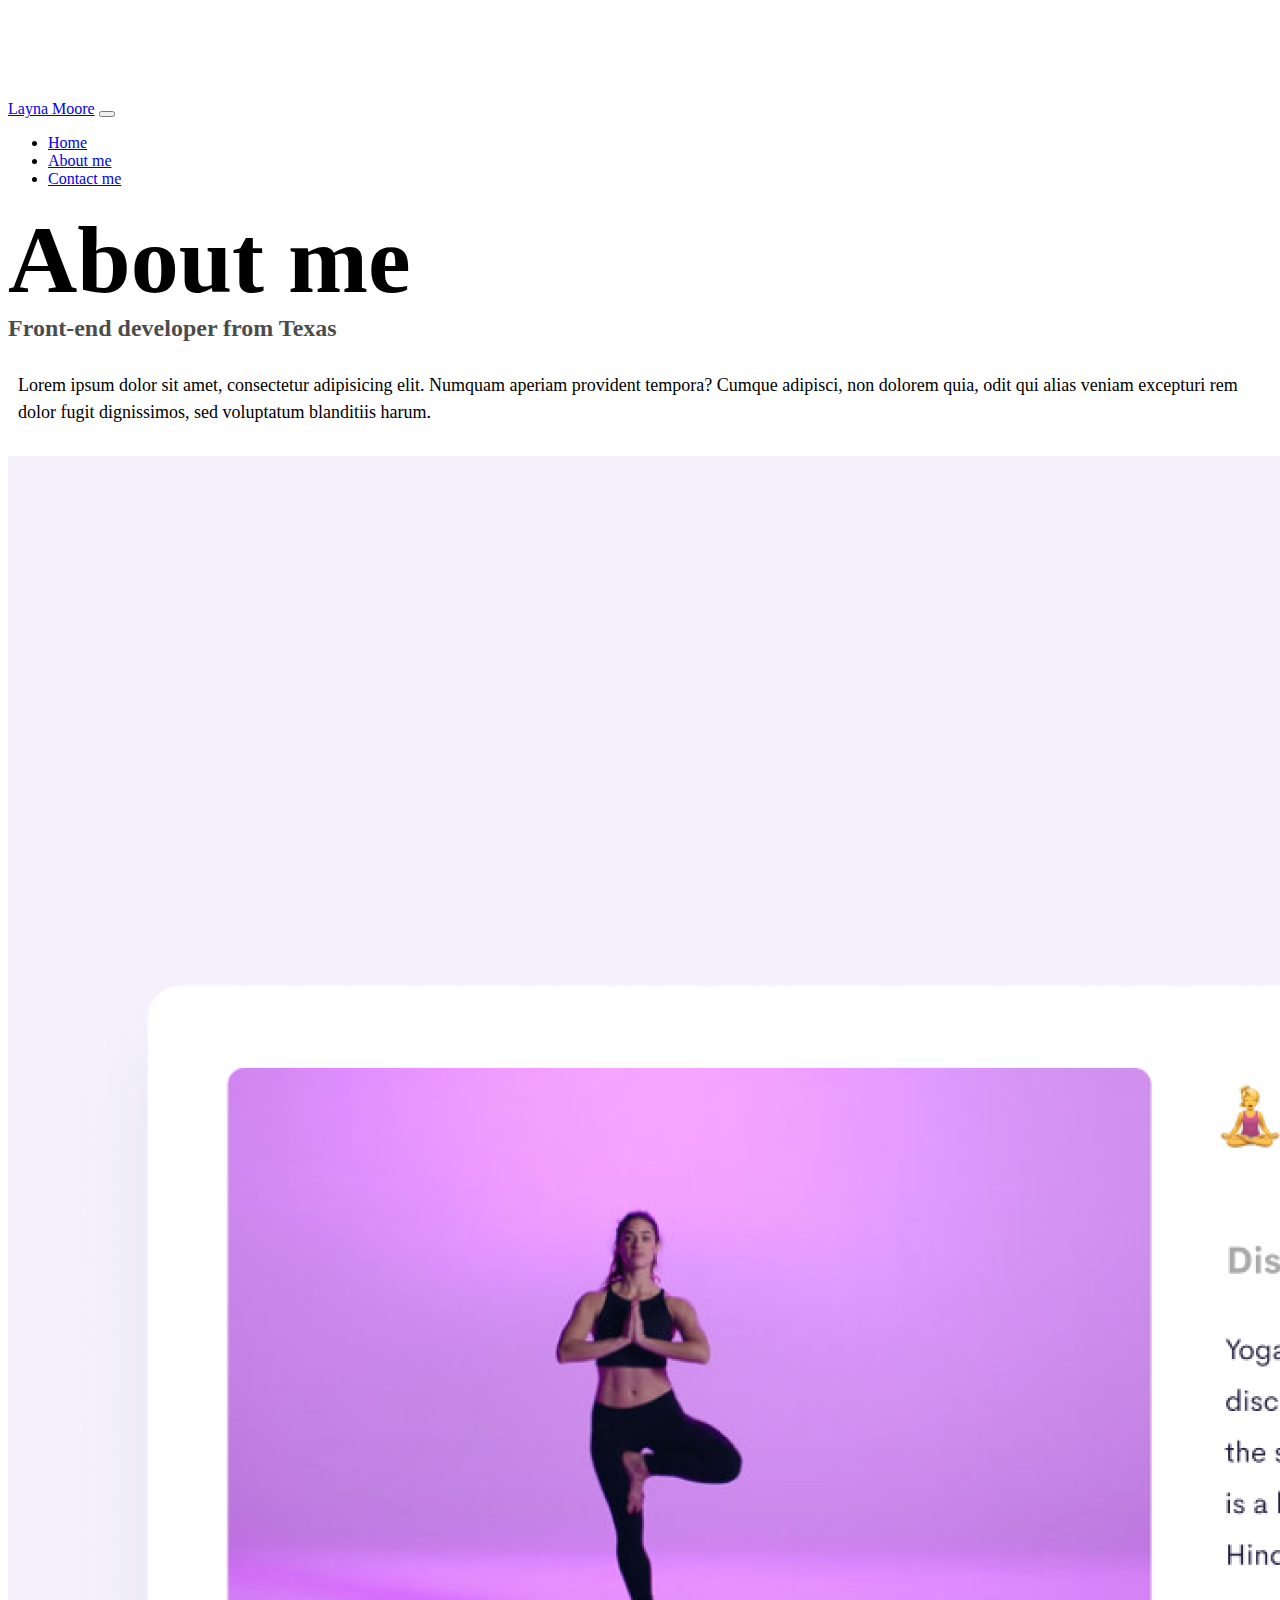
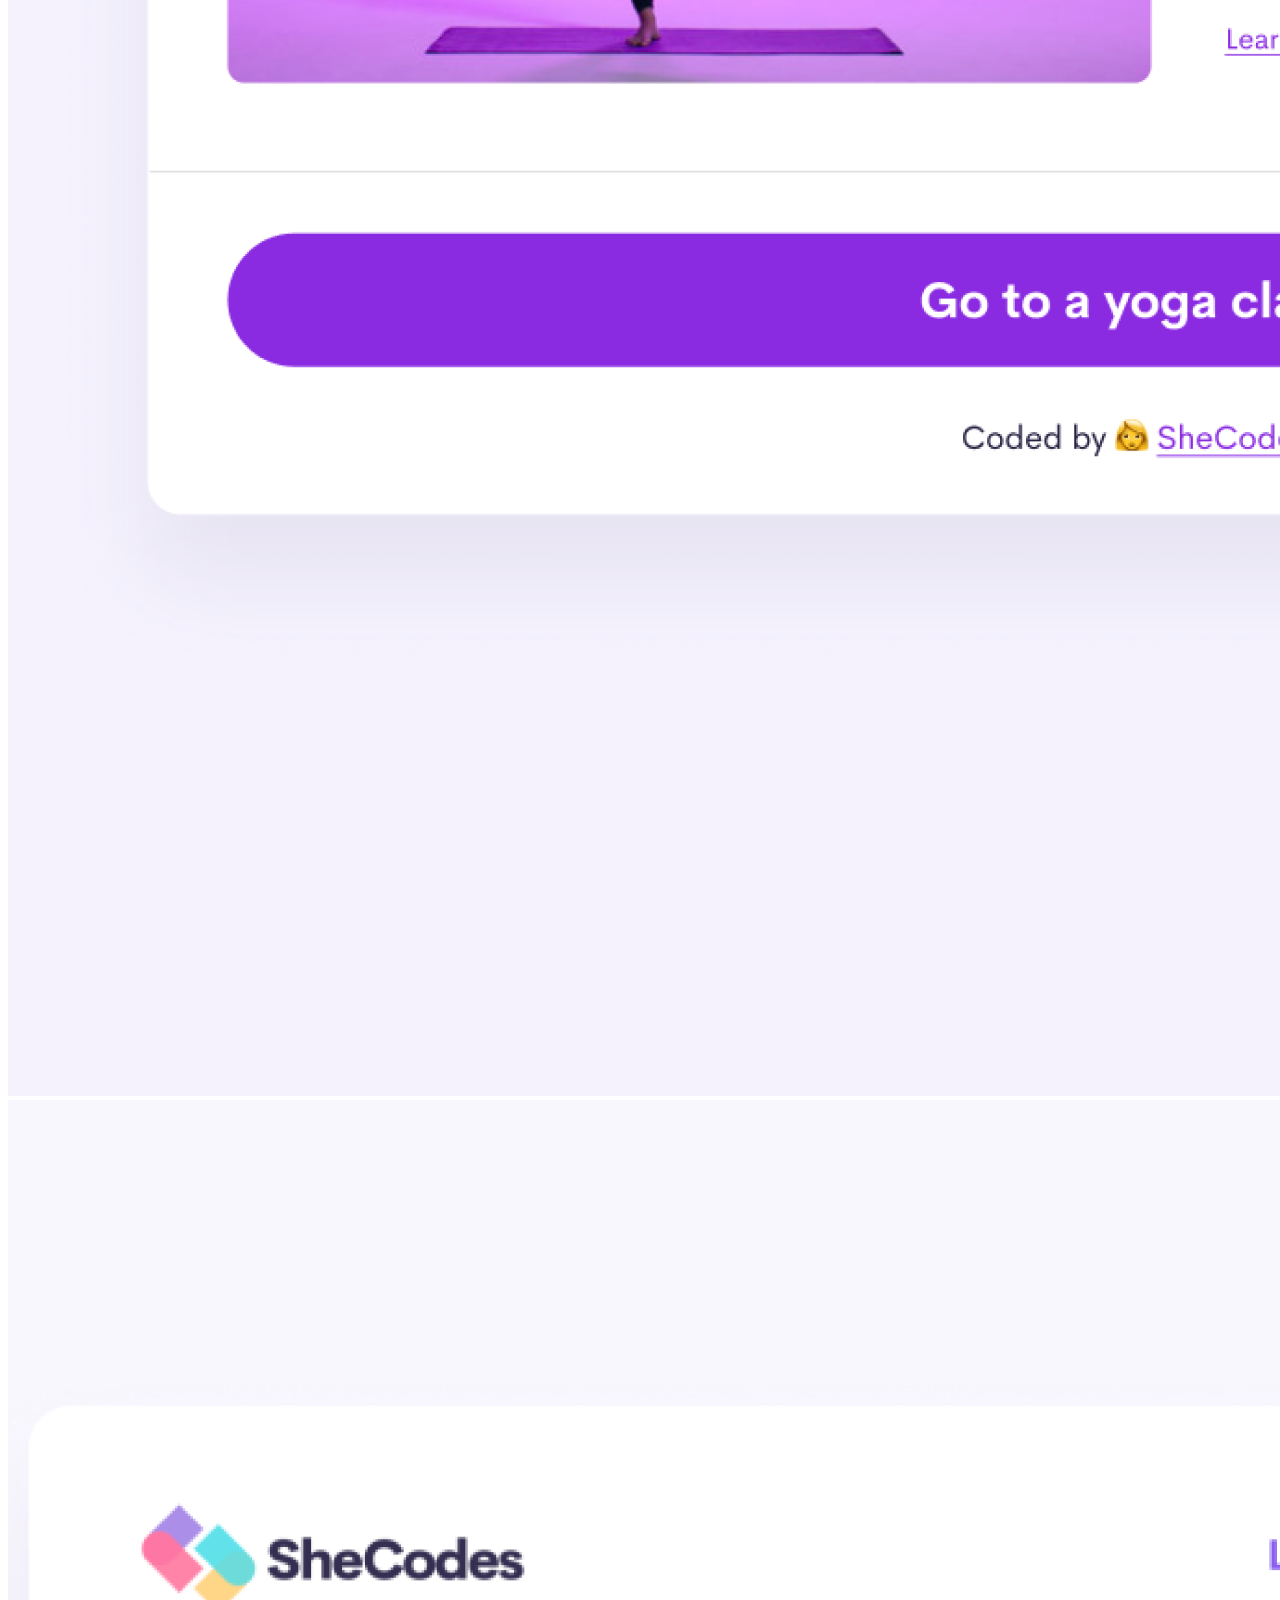
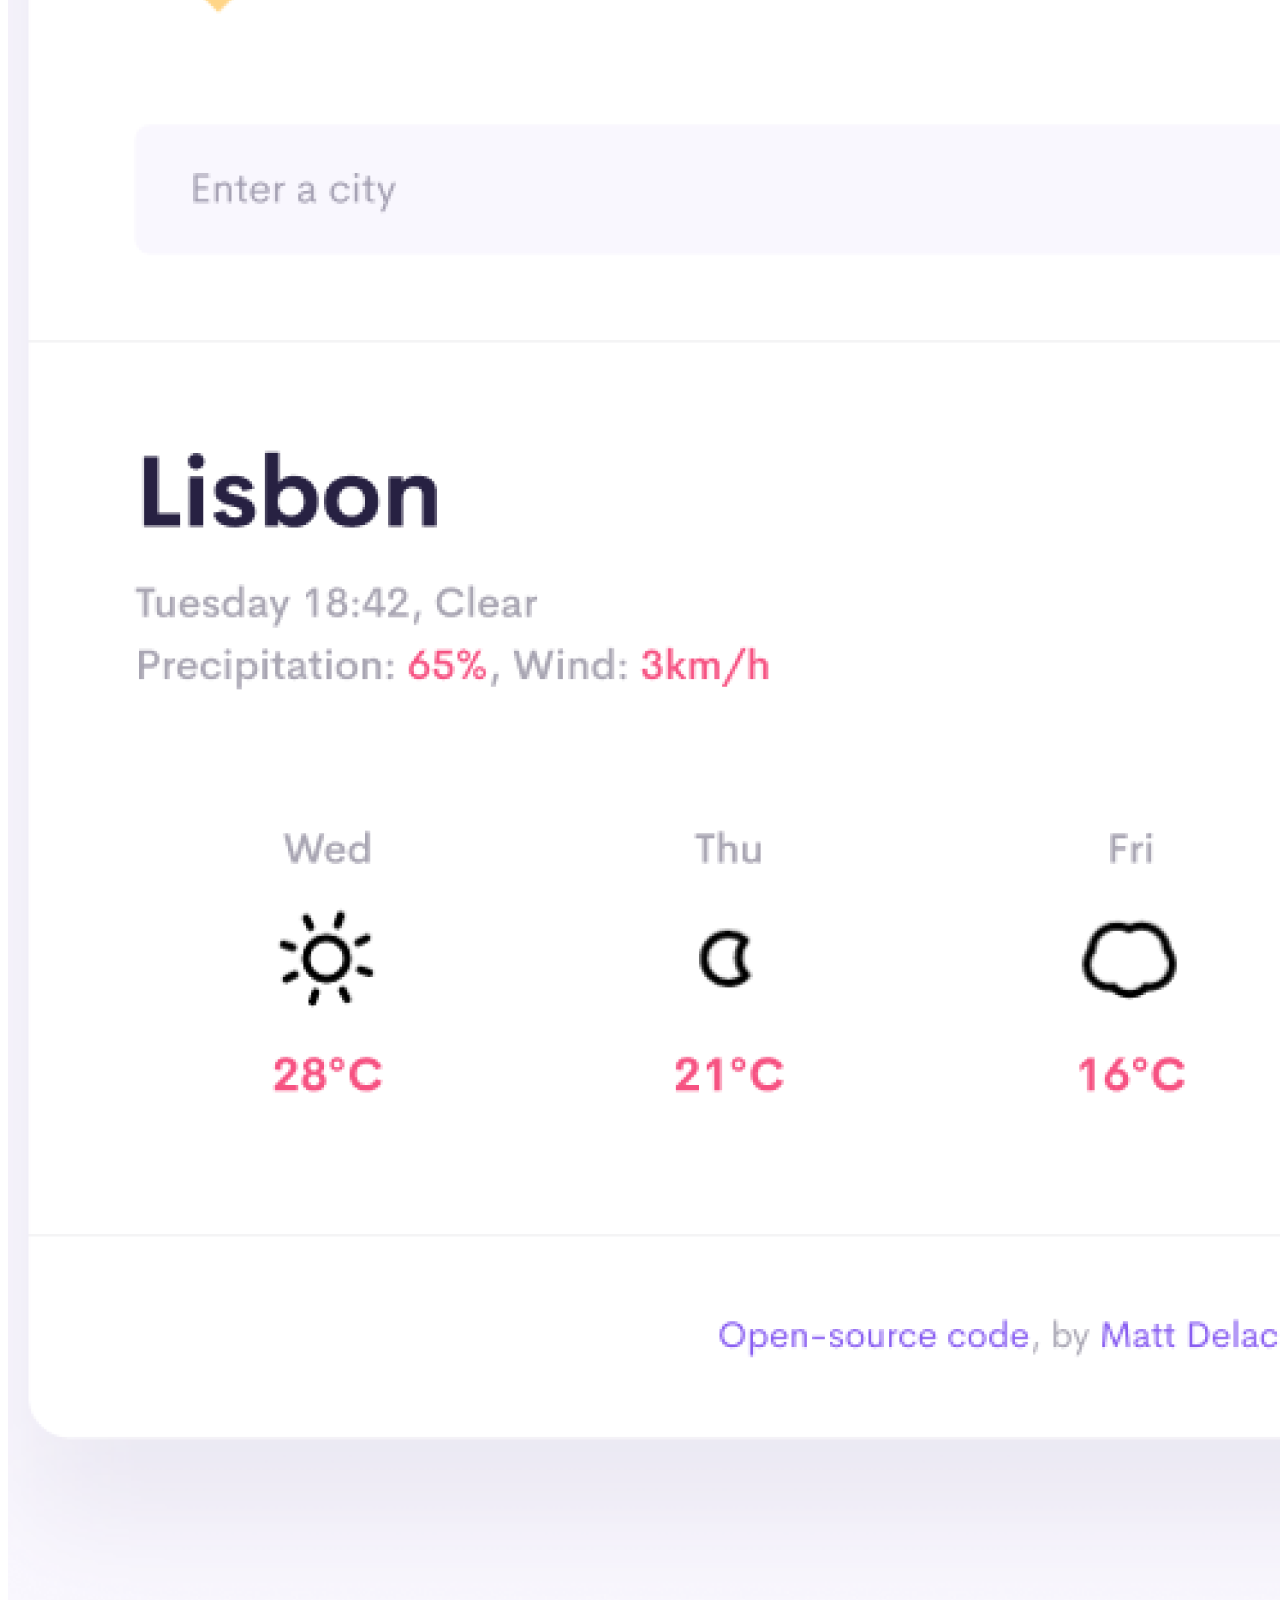
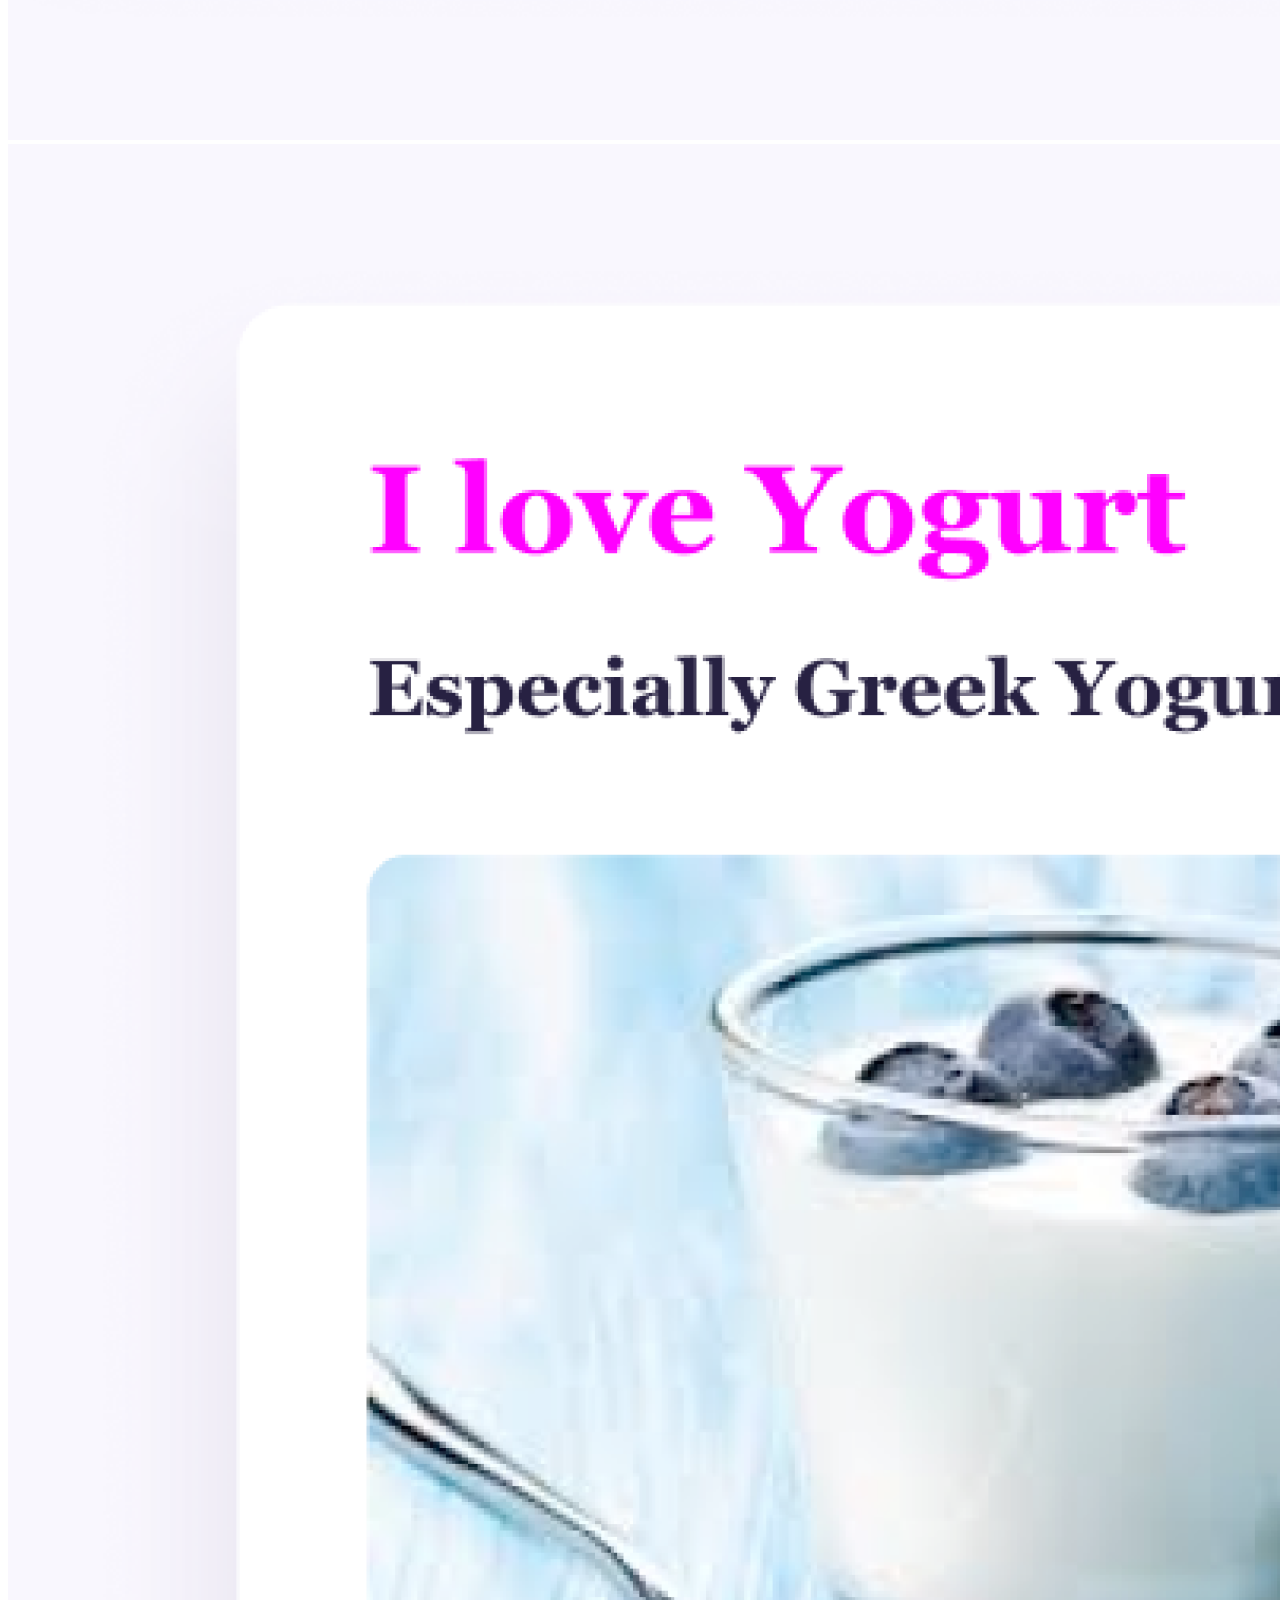
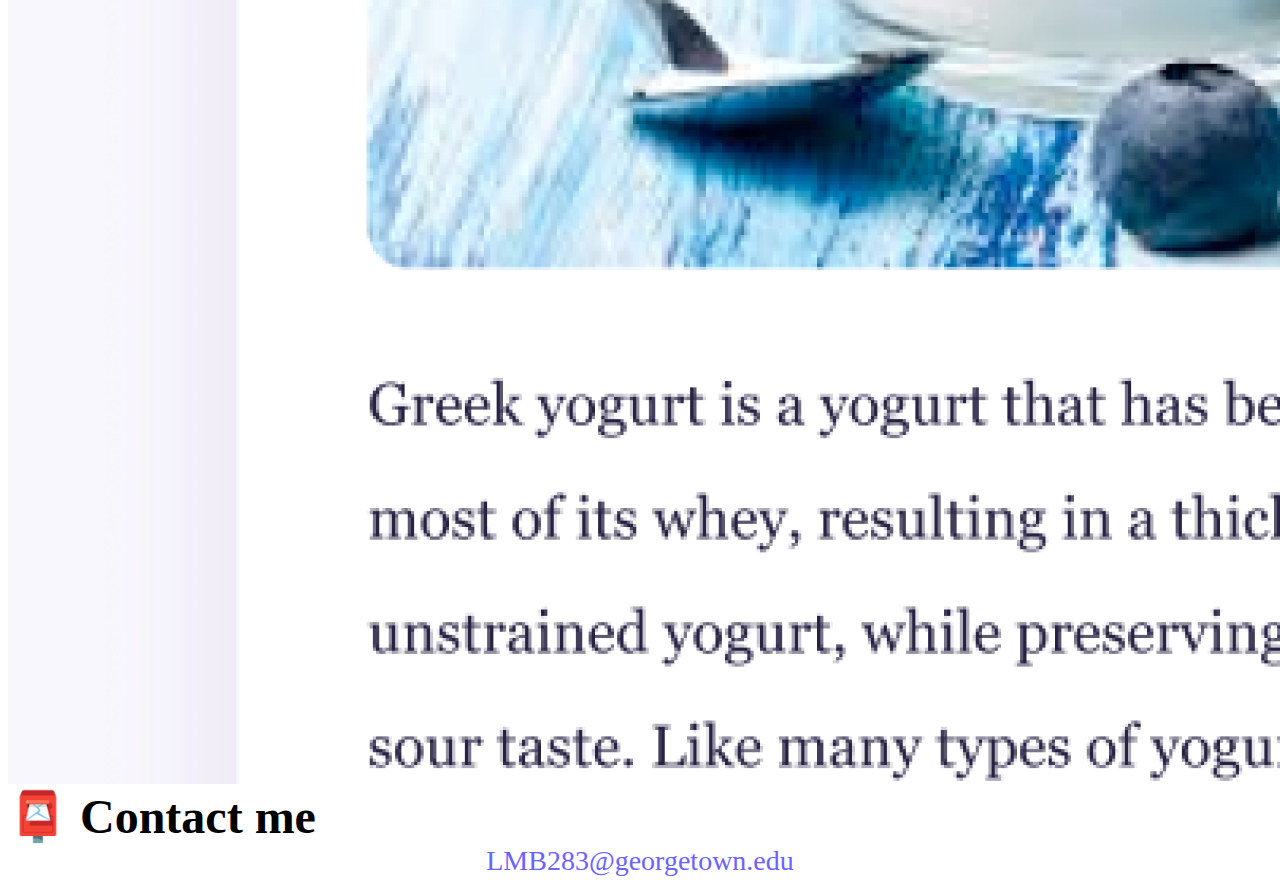
==== about.html @ 7ad5d3bb "Imported index, css, and about me from codesandbox" ====
<!DOCTYPE html>
<html lang="en">
  <head>
    <meta charset="UTF-8" />
    <meta http-equiv="X-UA-Compatible" content="IE=edge" />
    <meta name="viewport" content="width=device-width, initial-scale=1.0" />
    <meta
      name="description"
      content="Layna Moore is a front-end developer based in Texas"
    />
    <link
      href="https://cdn.jsdelivr.net/npm/bootstrap@5.0.0-beta2/dist/css/bootstrap.min.css"
      rel="stylesheet"
      integrity="sha384-BmbxuPwQa2lc/FVzBcNJ7UAyJxM6wuqIj61tLrc4wSX0szH/Ev+nYRRuWlolflfl"
      crossorigin="anonymous"
    />
    <script
      src="https://cdn.jsdelivr.net/npm/bootstrap@5.0.0-beta2/dist/js/bootstrap.bundle.min.js"
      integrity="sha384-b5kHyXgcpbZJO/tY9Ul7kGkf1S0CWuKcCD38l8YkeH8z8QjE0GmW1gYU5S9FOnJ0"
      crossorigin="anonymous"
    ></script>
    <link rel="stylesheet" href="style.css" />
    <title>About Me - Layna Moore</title>
  </head>
  <body>
    <nav class="navbar navbar-expand-lg navbar-light bg-light fixed-top">
      <div class="container">
        <a class="navbar-brand" href="index.html">Layna Moore</a>
        <button
          class="navbar-toggler"
          type="button"
          data-bs-toggle="collapse"
          data-bs-target="#navbarNav"
          aria-controls="navbarNav"
          aria-expanded="false"
          aria-label="Toggle navigation"
        >
          <span class="navbar-toggler-icon"></span>
        </button>
        <div class="collapse navbar-collapse" id="navbarNav">
          <ul class="navbar-nav">
            <li class="nav-item">
              <a class="nav-link" aria-current="page" href="index.html">Home</a>
            </li>
            <li class="nav-item">
              <a class="nav-link active" href="about.html">About me</a>
            </li>
            <li class="nav-item">
              <a class="nav-link" href="about.html#contact">Contact me</a>
            </li>
          </ul>
        </div>
      </div>
    </nav>
    <h1 class="text-center">About me</h1>
    <h3 class="text-center">Front-end developer from Texas</h3>
    <div class="about-paragraphs text-center">
      <p>
        Lorem ipsum dolor sit amet, consectetur adipisicing elit. Numquam
        aperiam provident tempora? Cumque adipisci, non dolorem quia, odit qui
        alias veniam excepturi rem dolor fugit dignissimos, sed voluptatum
        blanditiis harum.
      </p>
    </div>
    <div class="container">
      <div class="row">
        <div class="col-sm-4">
          <img
            src="images/yoga.png"
            class="img-fluid p-2 shadow rounded"
            alt="Yoga Project"
          />
        </div>
        <div class="col-sm-4">
          <img
            src="images/weather.png"
            class="img-fluid p-2 shadow rounded"
            alt="Weather Project"
          />
        </div>
        <div class="col-sm-4">
          <img
            src="images/yogurt.png"
            class="img-fluid p-2 shadow rounded"
            alt="Yogurt Project"
          />
        </div>
      </div>
    </div>
    <div id="contact" class="mt-5">
      <h2 class="text-center">📮 Contact me</h2>
      <a
        href="mailto:lmb283@georgetown.edu"
        class="email-link"
        title="Email Link"
        >LMB283@georgetown.edu</a
      >
    </div>
  </body>
</html>
---- style.css ----
:root {
  --primary-color: #6c63ff;
  --secondary-color: #f5f2fe;
  --box-shadow: 0 5px 10px rgba(0, 0, 0, 0.3);
}

body {
  margin-top: 100px;
}

h1,
h2,
h3 {
  margin: 0;
}

h1 {
  font-size: 96px;
}

h2 {
  font-size: 48px;
}

h3 {
  font-size: 24px;
  opacity: 0.7;
}

p {
  font-size: 18px;
  line-height: 1.5;
}

.navigation-links {
  display: flex;
  margin-top: 40px;
  justify-content: center;
}

.navigation-links a {
  margin: 20px;
}

.primary-link {
  border-radius: 4px;
  padding: 20px 15px;
  text-decoration: none;
  text-transform: capitalize;
  background: var(--primary-color);
  box-shadow: var(--box-shadow);
  color: white;
}

.secondary-link {
  border-radius: 4px;
  padding: 20px 15px;
  text-decoration: none;
  text-transform: capitalize;
  color: var(--primary-color);
  border: 1px solid var(--primary-color);
}

.homepage-link {
  color: var(--primary-color);
  text-align: center;
  display: block;
}

.about-paragraphs {
  margin: 30px 0;
}

.about-paragraphs p {
  margin: 10px;
}

.email-link {
  display: flex;
  justify-content: center;
  color: var(--primary-color);
  font-size: 28px;
  text-decoration: none;
}

.email-link:hover {
  text-decoration: underline;
}
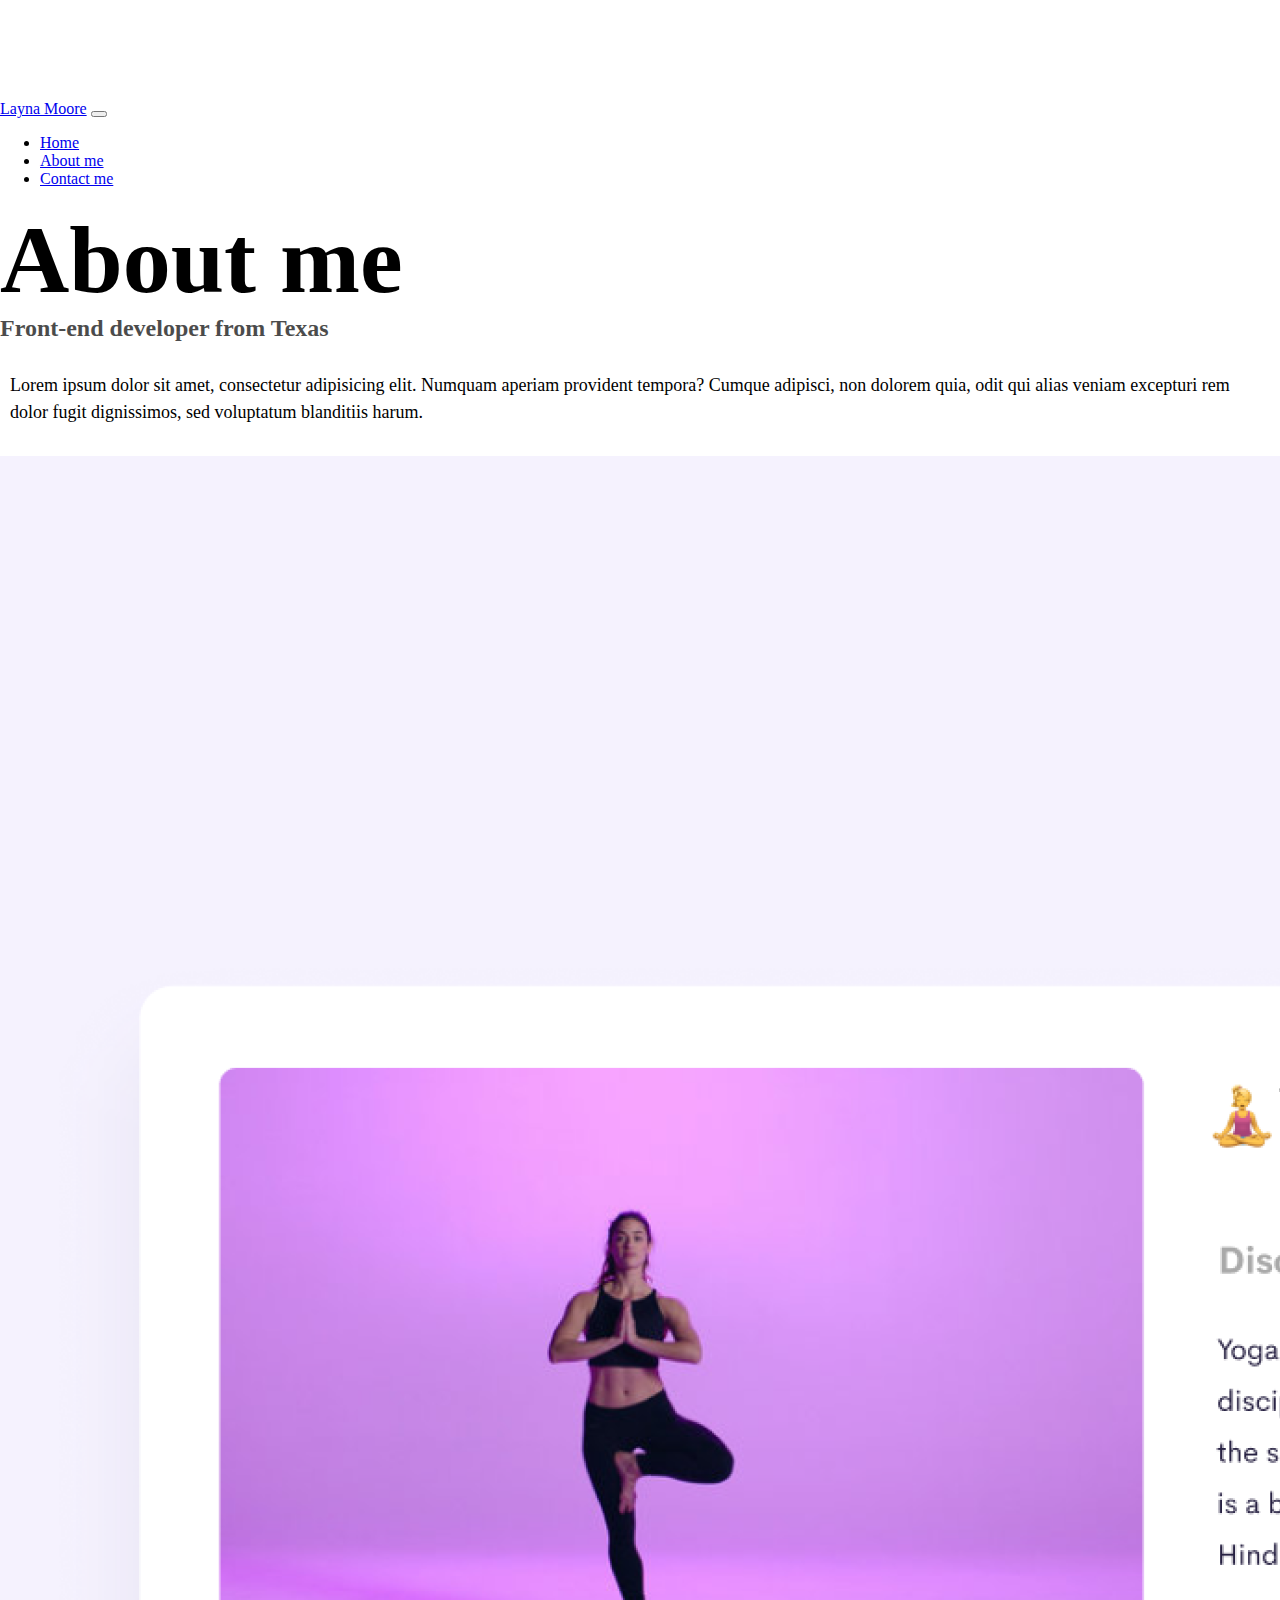
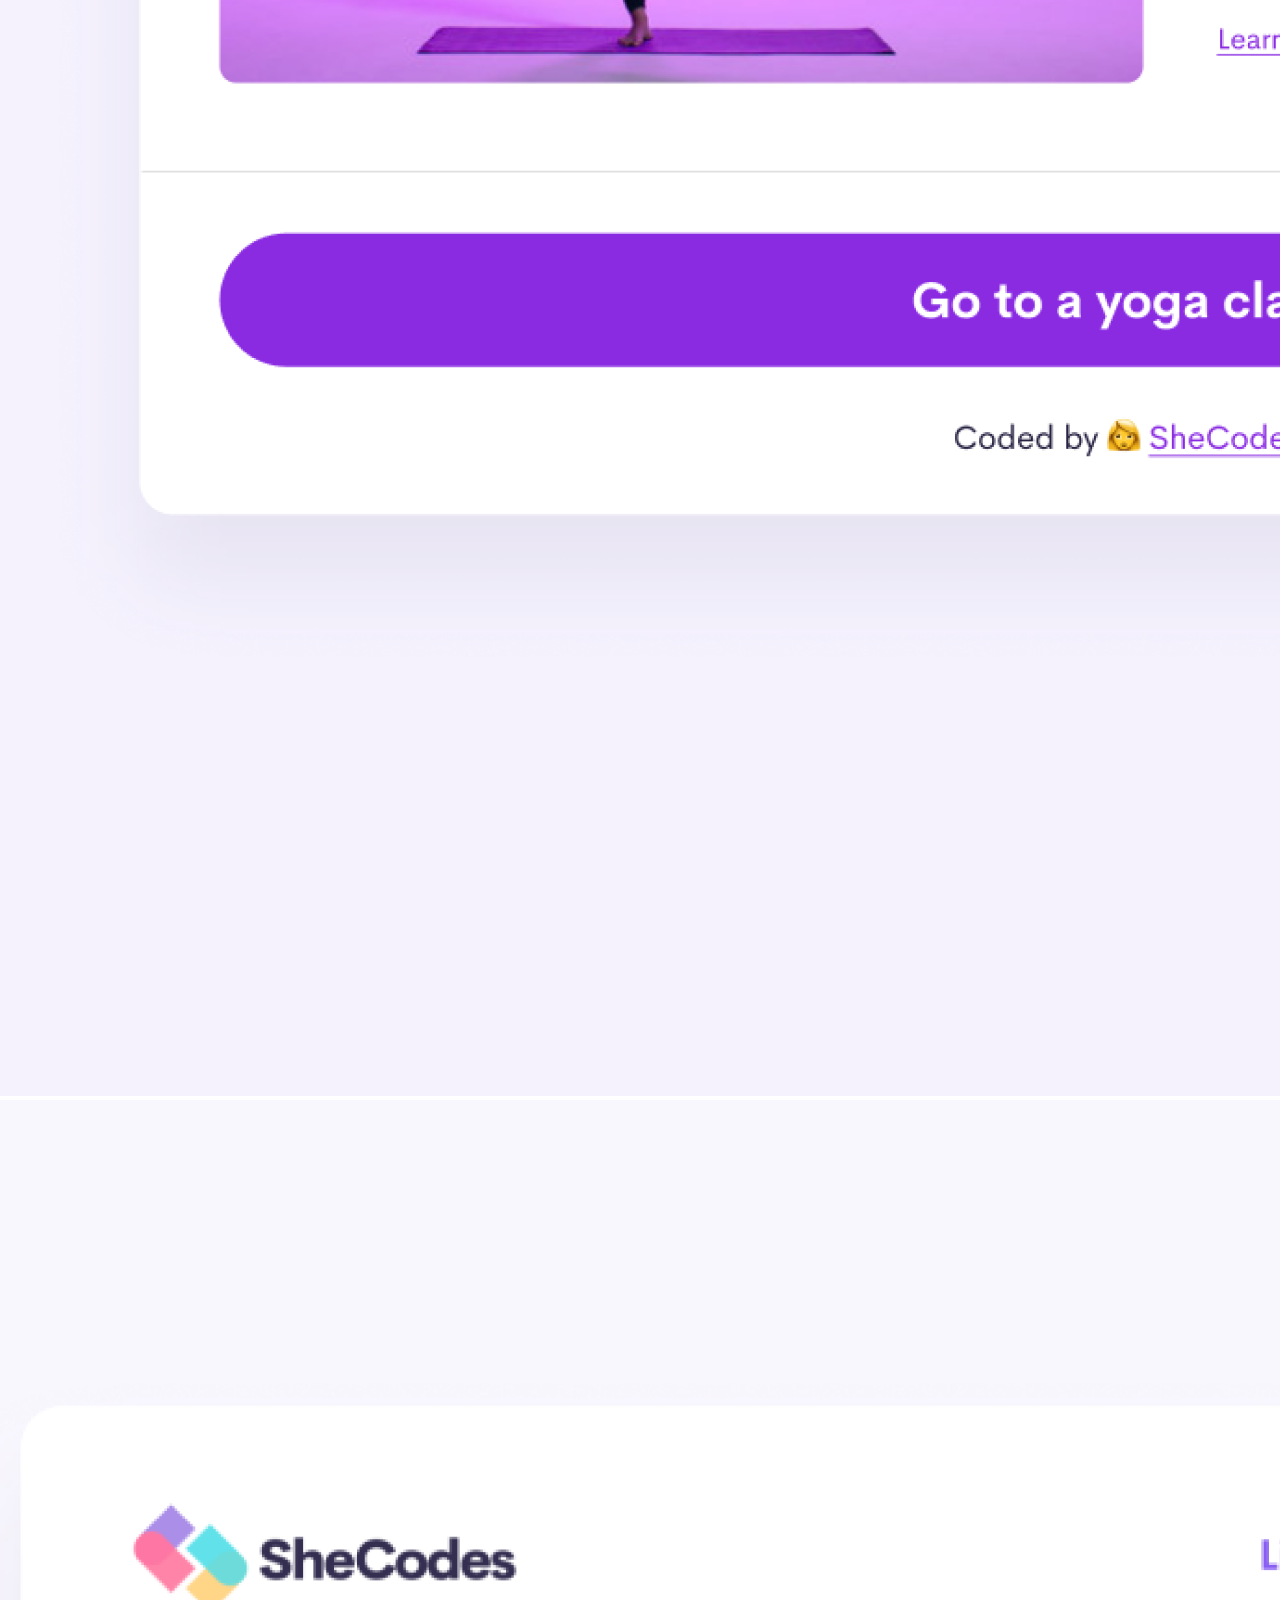
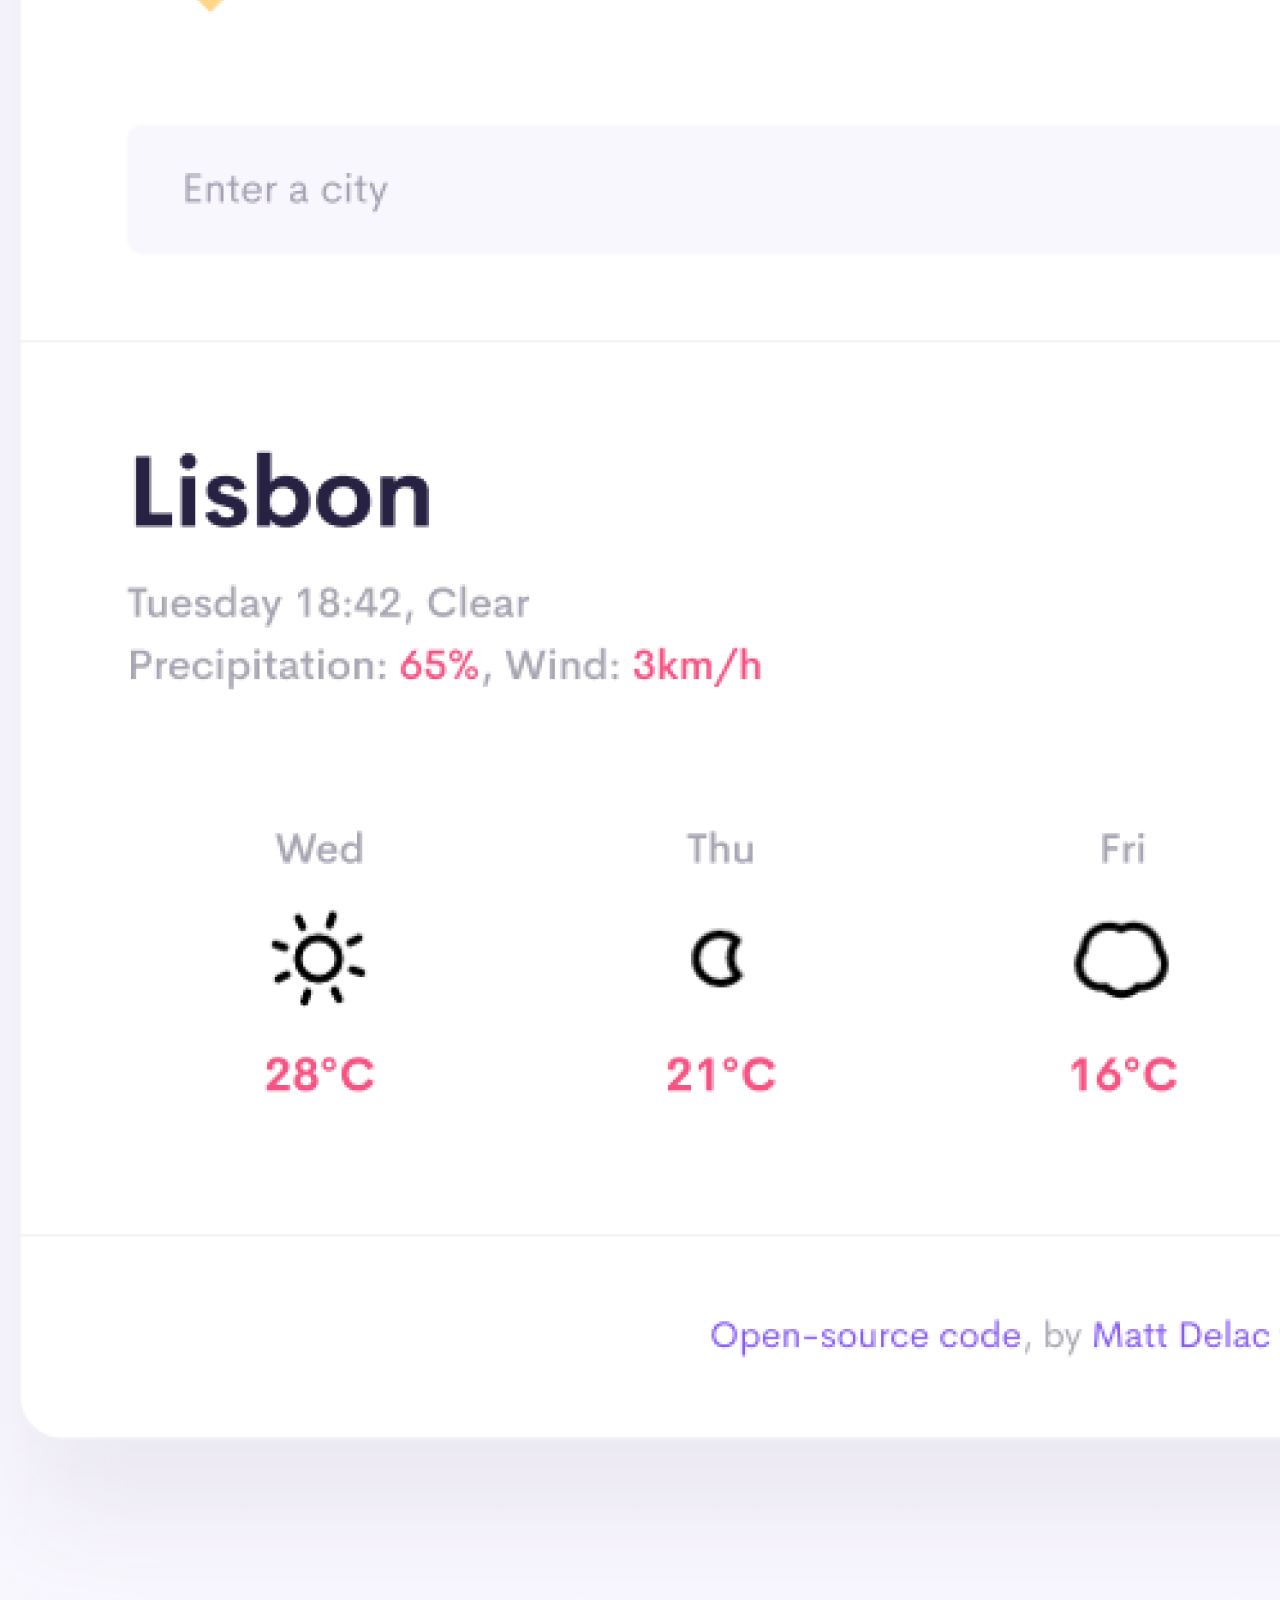
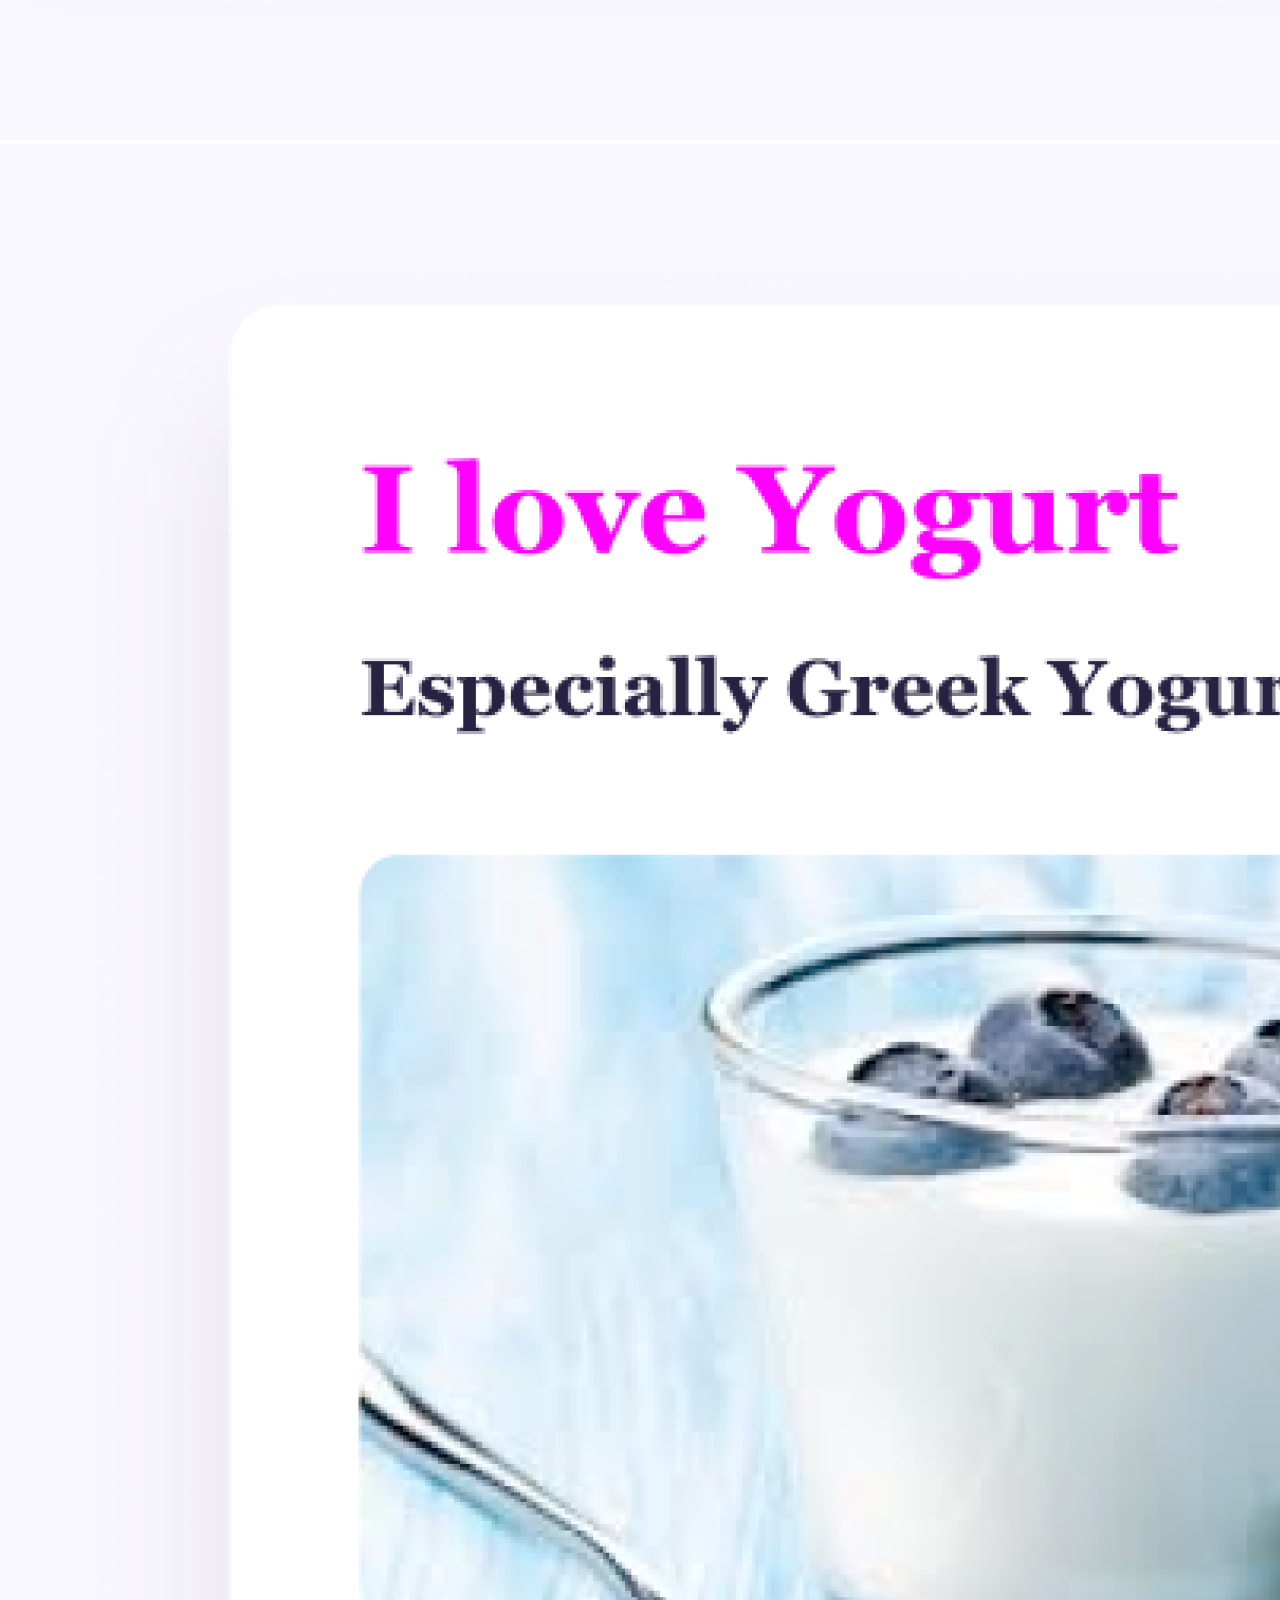
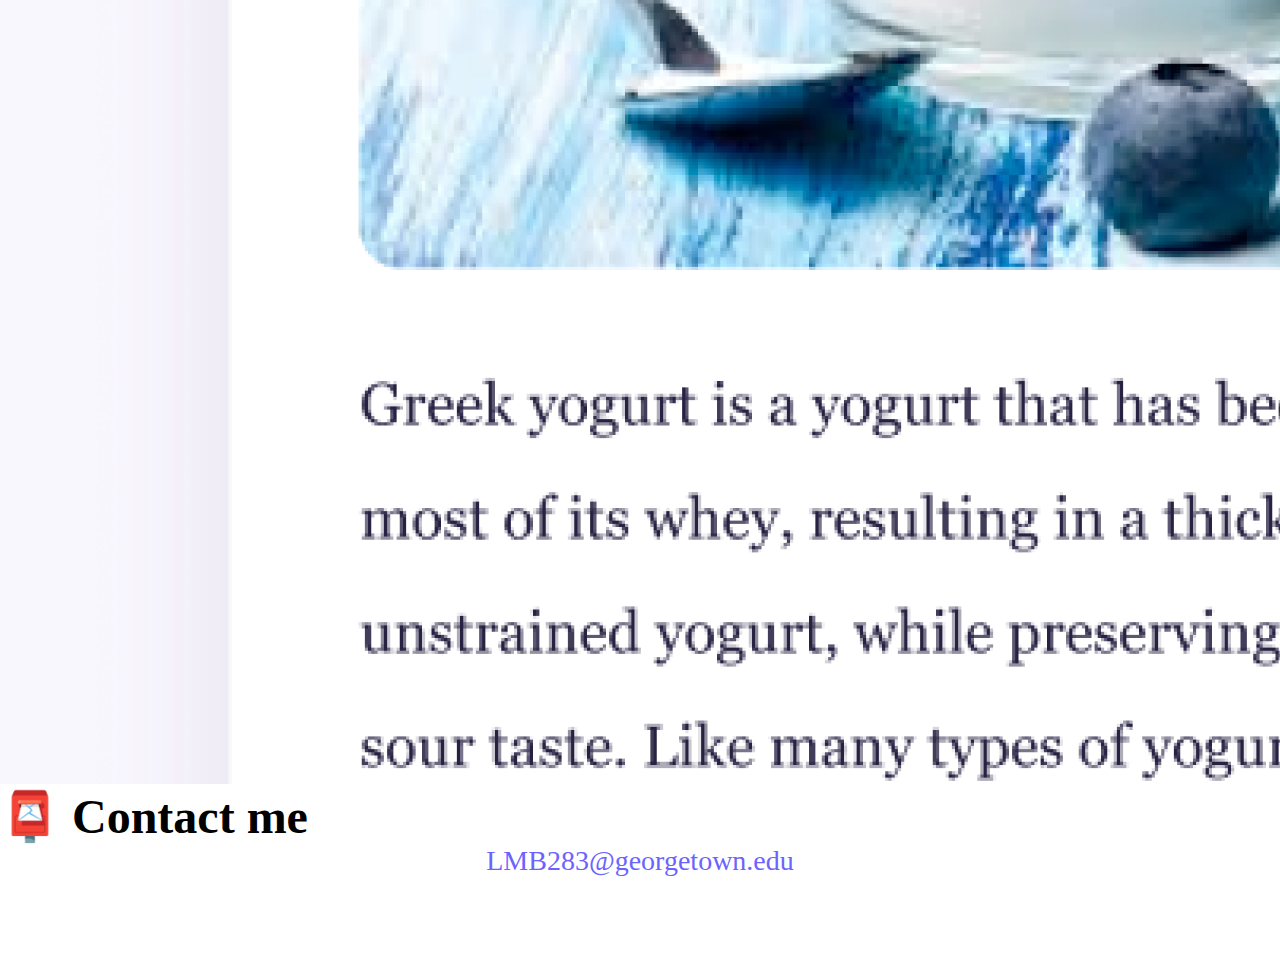
==== commit 258464f9: "added responsive classes to images" ====
--- a/about.html
+++ b/about.html
@@ -67,21 +67,21 @@
         <div class="col-sm-4">
           <img
             src="images/yoga.png"
-            class="img-fluid p-2 shadow rounded"
+            class="img-fluid p-2 mb-4 shadow rounded"
             alt="Yoga Project"
           />
         </div>
         <div class="col-sm-4">
           <img
             src="images/weather.png"
-            class="img-fluid p-2 shadow rounded"
+            class="img-fluid p-2 mb-4 shadow rounded"
             alt="Weather Project"
           />
         </div>
         <div class="col-sm-4">
           <img
             src="images/yogurt.png"
-            class="img-fluid p-2 shadow rounded"
+            class="img-fluid p-2 mb-4 shadow rounded"
             alt="Yogurt Project"
           />
         </div>
--- a/style.css
+++ b/style.css
@@ -5,7 +5,7 @@
 }
 
 body {
-  margin-top: 100px;
+  margin: 100px 0;
 }
 
 h1,
@@ -86,3 +86,17 @@
 .email-link:hover {
   text-decoration: underline;
 }
+@media (max-width: 576px) {
+  h2 {
+    font-size: 32px;
+  }
+  h2,
+  p {
+    text-align: center;
+  }
+  .projectLink {
+    display: block;
+    text-align: center;
+    margin: 0 20px;
+  }
+}
